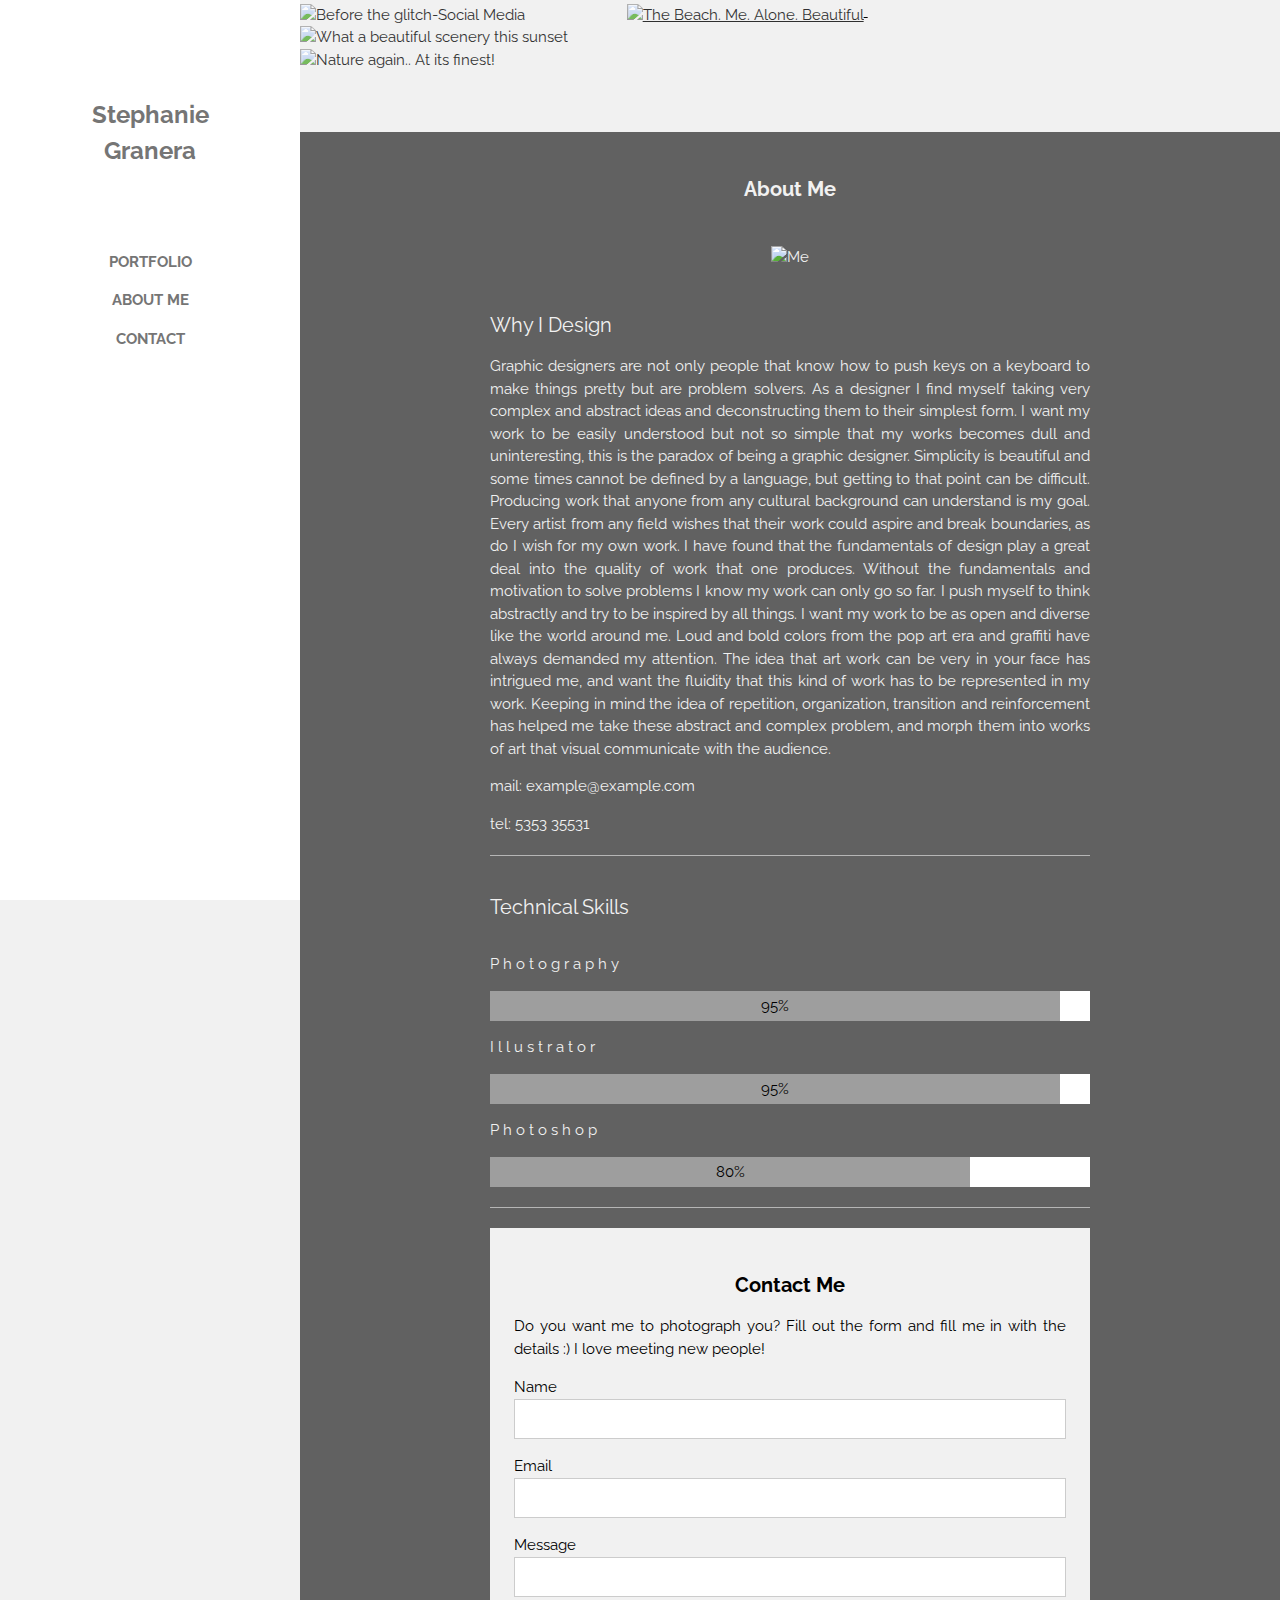
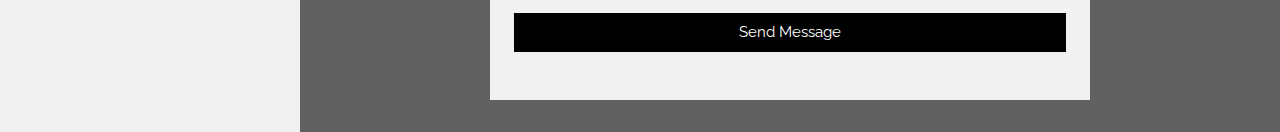
==== index.html @ f75df349 "website" ====
<!DOCTYPE html>
<html lang="en">
<title></title>
<meta charset="UTF-8">
<meta name="viewport" content="width=device-width, initial-scale=1">
<link rel="stylesheet" href="https://www.w3schools.com/w3css/4/w3.css">
<link rel="stylesheet" href="https://fonts.googleapis.com/css?family=Raleway">
<style>
body,h1,h2,h3,h4,h5 {font-family: "Raleway", sans-serif}
.w3-third img{margin-bottom: -6px; opacity: 0.8; cursor: pointer}
.w3-third img:hover{opacity: 1}
</style>
<body class="w3-light-grey w3-content" style="max-width:1600px">

<!-- Sidebar/menu -->
<nav class="w3-sidebar w3-bar-block w3-white w3-animate-left w3-text-grey w3-collapse w3-top w3-center" style="z-index:3;width:300px;font-weight:bold" id="mySidebar"><br>
  <h3 class="w3-padding-64 w3-center"><b>Stephanie<br>Granera</b></h3>
  <a href="javascript:void(0)" onclick="w3_close()" class="w3-bar-item w3-button w3-padding w3-hide-large">CLOSE</a>
  <a href="#" onclick="w3_close()" class="w3-bar-item w3-button">PORTFOLIO</a> 
  <a href="#about" onclick="w3_close()" class="w3-bar-item w3-button">ABOUT ME</a> 
  <a href="#contact" onclick="w3_close()" class="w3-bar-item w3-button">CONTACT</a>
</nav>

<!-- Top menu on small screens -->
<header class="w3-container w3-top w3-hide-large w3-white w3-xlarge w3-padding-16">
  <span class="w3-left w3-padding">SOME NAME</span>
  <a href="javascript:void(0)" class="w3-right w3-button w3-white" onclick="w3_open()">☰</a>
</header>

<!-- Overlay effect when opening sidebar on small screens -->
<div class="w3-overlay w3-hide-large w3-animate-opacity" onclick="w3_close()" style="cursor:pointer" title="close side menu" id="myOverlay"></div>

<!-- !PAGE CONTENT! -->
<div class="w3-main" style="margin-left:300px">

  <!-- Push down content on small screens --> 
  <div class="w3-hide-large" style="margin-top:83px"></div>
  
  <!-- Photo grid -->
  <div class="w3-row">
    <div class="w3-third">
      <img src="https://i.imgur.com/QHTkyZl.jpg" style="width:100%" onclick="onClick(this)" alt="Before the glitch-Social Media">
      <img src="https://i.imgur.com/UPJcC4j.jpg" style="width:100%" onclick="onClick(this)" alt="What a beautiful scenery this sunset">
       <img src="https://i.imgur.com/GGeFqFM.jpg" style="width:100%" onclick="onClick(this)" alt="Nature again.. At its finest!">
    </div>

    <div class="w3-third">
      <a href="http://threejsplaygnd.brangerbriz.net/s/?id=6688">
      <img src="https://i.imgur.com/88Acd4L.jpg" style="width:200%" onclick="onClick(this)" alt="The Beach. Me. Alone. Beautiful">
    </a>
      <a href="https://youtu.be/dOpPmusBoZ0">
      <img src="https://i.imgur.com/xi9pdO9.jpg" style="width:200%" onclick="onClick(this)" alt=>
    </a>
    </div>
  </div>

  <!-- Pagination -->
  <div class="w3-center w3-padding-32">
  </div>
  
  <!-- Modal for full size images on click-->
  <div id="modal01" class="w3-modal w3-black" style="padding-top:0" onclick="this.style.display='none'">
    <span class="w3-button w3-black w3-xlarge w3-display-topright">×</span>
    <div class="w3-modal-content w3-animate-zoom w3-center w3-transparent w3-padding-64">
      <img id="https://i.imgur.com/WC27ElL.jpg" class="w3-image">
      <p id="caption"></p>
    </div>
  </div>

  <!-- About section -->
  <div class="w3-container w3-dark-grey w3-center w3-text-light-grey w3-padding-32" id="about">
    <h4><b>About Me</b></h4>
    <img src="image/me.jpg" alt="Me" class="w3-image w3-padding-32" width="600" height="650">
    <div class="w3-content w3-justify" style="max-width:600px">
      <h4>Why I Design</h4>
      <p>Graphic designers are not only people that know how to push keys on a keyboard to make things pretty but are problem solvers. As a designer I find myself taking very complex and abstract ideas and deconstructing them to their simplest form. I want my work to be easily understood but not so simple that my works becomes dull and uninteresting, this is the paradox of being a graphic designer. Simplicity is beautiful and some times cannot be defined by a language, but getting to that point can be difficult. Producing work that anyone from any cultural background can understand is my goal. Every artist from any field wishes that their work could aspire and break boundaries, as do I wish for my own work. I have found that the fundamentals of design play a great deal into the quality of work that one produces. Without the fundamentals and motivation to solve problems I know my work can only go so far. I push myself to think abstractly and try to be inspired by all things. I want my work to be as open and diverse like the world around me. Loud and bold colors from the pop art era and graffiti have always demanded my attention. The idea that art work can be very in your face has intrigued me, and want the fluidity that this kind of work has to be represented in my work.  Keeping in mind the idea of repetition, organization, transition and reinforcement has helped me take these abstract and complex problem, and morph them into works of art that visual communicate with the audience. 
      </p>
      <p>mail: example@example.com</p>
      <p>tel: 5353 35531</p>
      <hr class="w3-opacity">
      <h4 class="w3-padding-16">Technical Skills</h4>
      <p class="w3-wide">Photography</p>
      <div class="w3-white">
        <div class="w3-container w3-padding-small w3-center w3-grey" style="width:95%">95%</div>
      </div>
      <p class="w3-wide">Illustrator</p>
      <div class="w3-white">
        <div class="w3-container w3-padding-small w3-center w3-grey" style="width:95%">95%</div>
      </div>
      <p class="w3-wide">Photoshop</p>
      <div class="w3-white">
        <div class="w3-container w3-padding-small w3-center w3-grey" style="width:80%">80%</div>
      </div>
      
      <hr class="w3-opacity">
  <!-- Contact section -->
  <div class="w3-container w3-light-grey w3-padding-32 w3-padding-large" id="contact">
    <div class="w3-content" style="max-width:600px">
      <h4 class="w3-center"><b>Contact Me</b></h4>
      <p>Do you want me to photograph you? Fill out the form and fill me in with the details :) I love meeting new people!</p>
      <form action="/action_page.php" target="_blank">
        <div class="w3-section">
          <label>Name</label>
          <input class="w3-input w3-border" type="text" name="Name" required>
        </div>
        <div class="w3-section">
          <label>Email</label>
          <input class="w3-input w3-border" type="text" name="Email" required>
        </div>
        <div class="w3-section">
          <label>Message</label>
          <input class="w3-input w3-border" type="text" name="Message" required>
        </div>
        <button type="submit" class="w3-button w3-block w3-black w3-margin-bottom">Send Message</button>
      </form>
    </div>
  </div>

  <!-- Footer -->
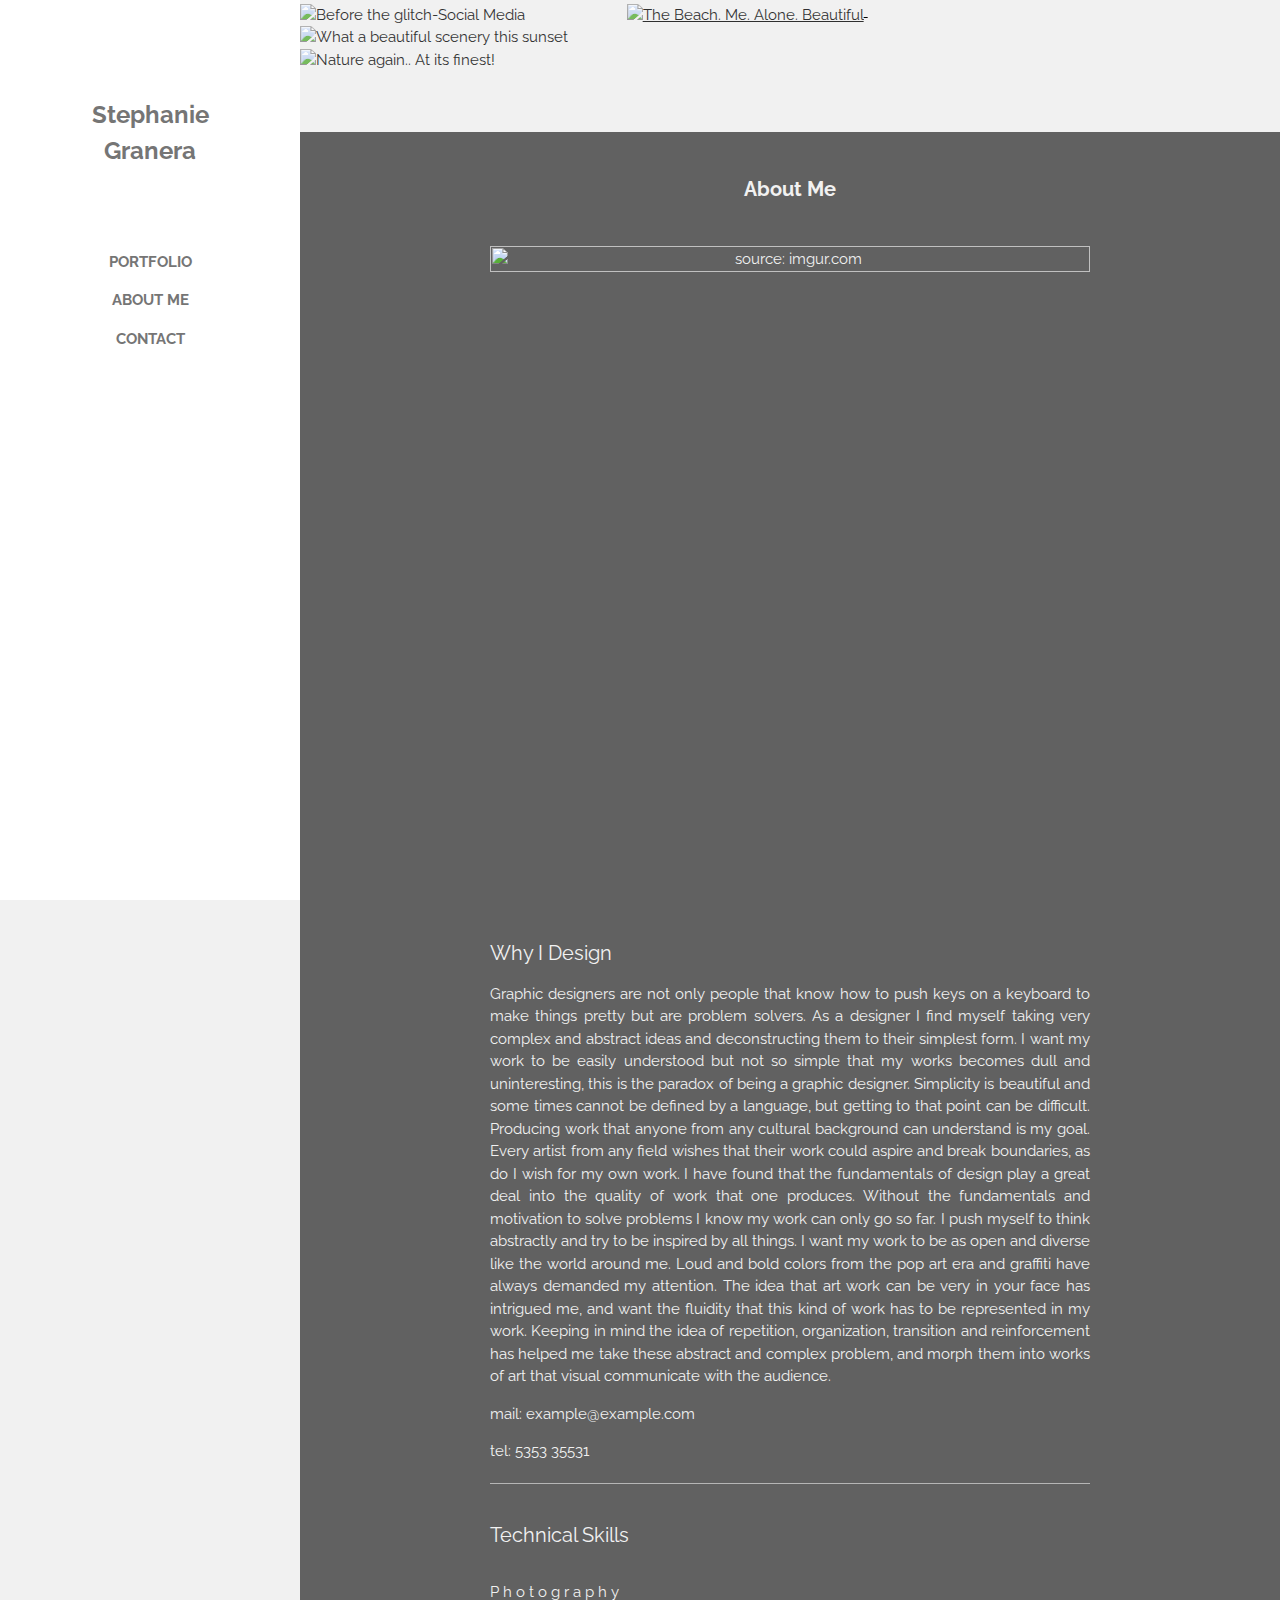
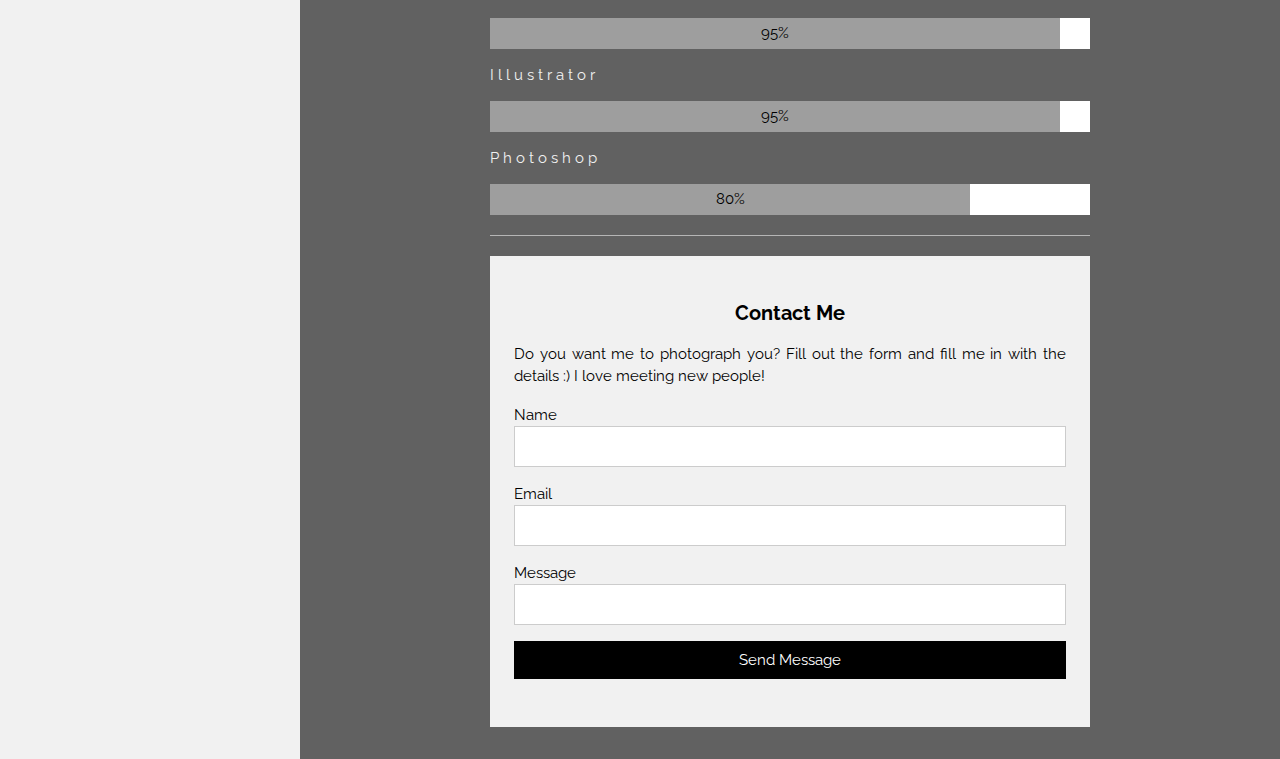
==== commit 2290770c: "umm" ====
--- a/index.html
+++ b/index.html
@@ -62,7 +62,7 @@
   <div id="modal01" class="w3-modal w3-black" style="padding-top:0" onclick="this.style.display='none'">
     <span class="w3-button w3-black w3-xlarge w3-display-topright">×</span>
     <div class="w3-modal-content w3-animate-zoom w3-center w3-transparent w3-padding-64">
-      <img id="https://i.imgur.com/WC27ElL.jpg" class="w3-image">
+      <img id="img01" class="w3-image">
       <p id="caption"></p>
     </div>
   </div>
@@ -70,7 +70,7 @@
   <!-- About section -->
   <div class="w3-container w3-dark-grey w3-center w3-text-light-grey w3-padding-32" id="about">
     <h4><b>About Me</b></h4>
-    <img src="image/me.jpg" alt="Me" class="w3-image w3-padding-32" width="600" height="650">
+    <a href="https://imgur.com/WC27ElL"><img src="https://i.imgur.com/WC27ElL.jpg" title="source: imgur.com" class="w3-image w3-padding-32" width="600" height="650" /></a>
     <div class="w3-content w3-justify" style="max-width:600px">
       <h4>Why I Design</h4>
       <p>Graphic designers are not only people that know how to push keys on a keyboard to make things pretty but are problem solvers. As a designer I find myself taking very complex and abstract ideas and deconstructing them to their simplest form. I want my work to be easily understood but not so simple that my works becomes dull and uninteresting, this is the paradox of being a graphic designer. Simplicity is beautiful and some times cannot be defined by a language, but getting to that point can be difficult. Producing work that anyone from any cultural background can understand is my goal. Every artist from any field wishes that their work could aspire and break boundaries, as do I wish for my own work. I have found that the fundamentals of design play a great deal into the quality of work that one produces. Without the fundamentals and motivation to solve problems I know my work can only go so far. I push myself to think abstractly and try to be inspired by all things. I want my work to be as open and diverse like the world around me. Loud and bold colors from the pop art era and graffiti have always demanded my attention. The idea that art work can be very in your face has intrigued me, and want the fluidity that this kind of work has to be represented in my work.  Keeping in mind the idea of repetition, organization, transition and reinforcement has helped me take these abstract and complex problem, and morph them into works of art that visual communicate with the audience. 
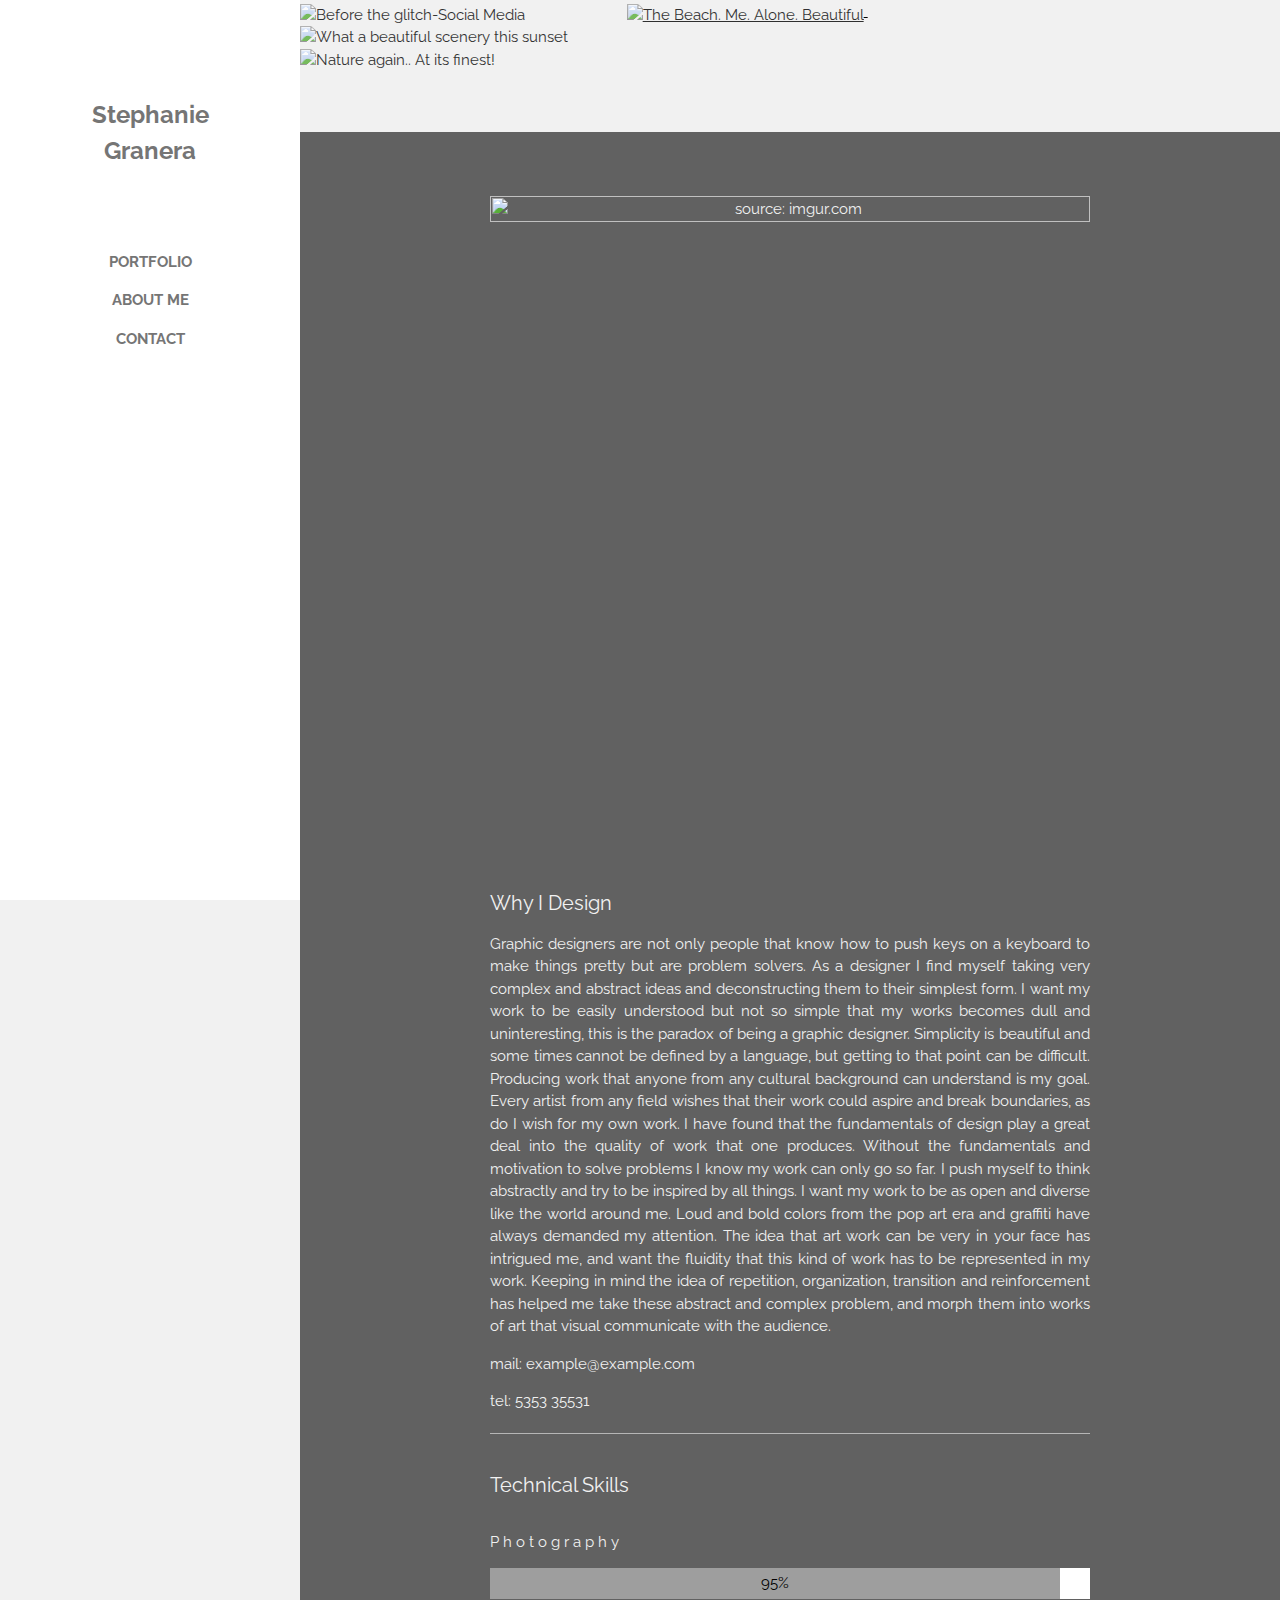
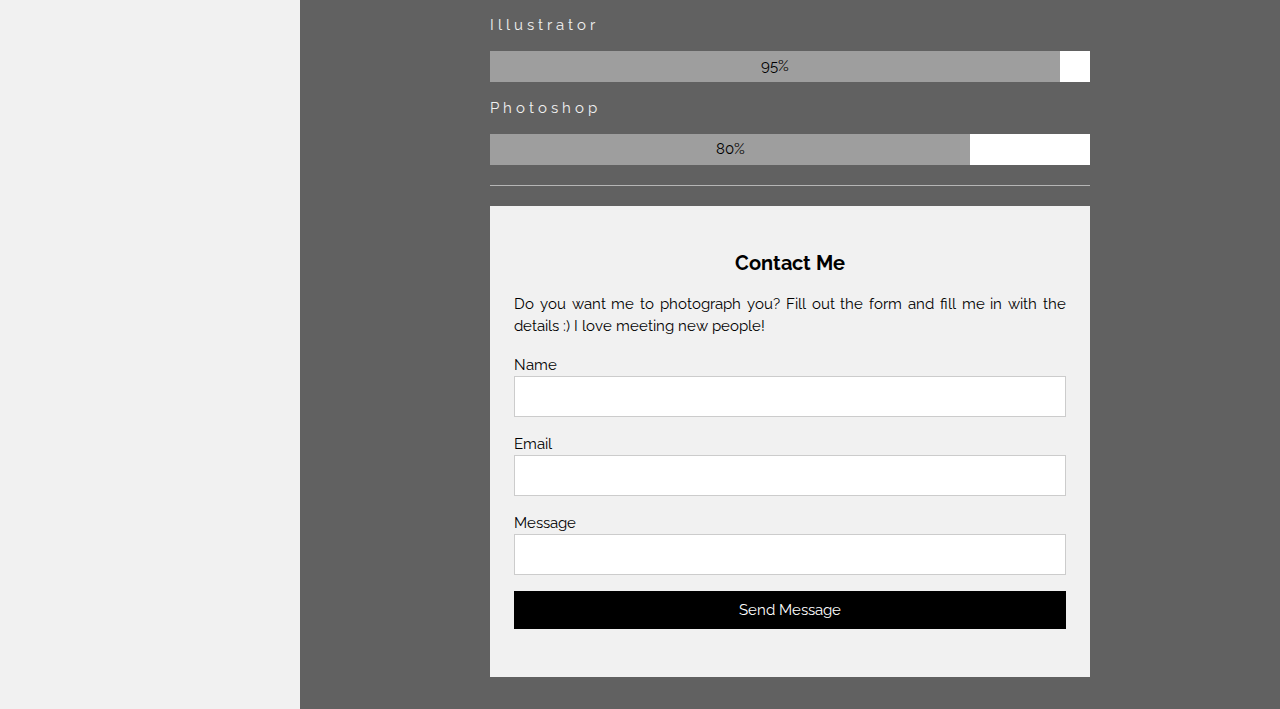
==== commit 5a42be65: "Update index.html" ====
--- a/index.html
+++ b/index.html
@@ -69,8 +69,7 @@
 
   <!-- About section -->
   <div class="w3-container w3-dark-grey w3-center w3-text-light-grey w3-padding-32" id="about">
-    <h4><b>About Me</b></h4>
-    <a href="https://imgur.com/WC27ElL"><img src="https://i.imgur.com/WC27ElL.jpg" title="source: imgur.com" class="w3-image w3-padding-32" width="600" height="650" /></a>
+  <img src="https://i.imgur.com/WC27ElL.jpg" title="source: imgur.com" class="w3-image w3-padding-32" width="600" height="650" /></a>
     <div class="w3-content w3-justify" style="max-width:600px">
       <h4>Why I Design</h4>
       <p>Graphic designers are not only people that know how to push keys on a keyboard to make things pretty but are problem solvers. As a designer I find myself taking very complex and abstract ideas and deconstructing them to their simplest form. I want my work to be easily understood but not so simple that my works becomes dull and uninteresting, this is the paradox of being a graphic designer. Simplicity is beautiful and some times cannot be defined by a language, but getting to that point can be difficult. Producing work that anyone from any cultural background can understand is my goal. Every artist from any field wishes that their work could aspire and break boundaries, as do I wish for my own work. I have found that the fundamentals of design play a great deal into the quality of work that one produces. Without the fundamentals and motivation to solve problems I know my work can only go so far. I push myself to think abstractly and try to be inspired by all things. I want my work to be as open and diverse like the world around me. Loud and bold colors from the pop art era and graffiti have always demanded my attention. The idea that art work can be very in your face has intrigued me, and want the fluidity that this kind of work has to be represented in my work.  Keeping in mind the idea of repetition, organization, transition and reinforcement has helped me take these abstract and complex problem, and morph them into works of art that visual communicate with the audience. 
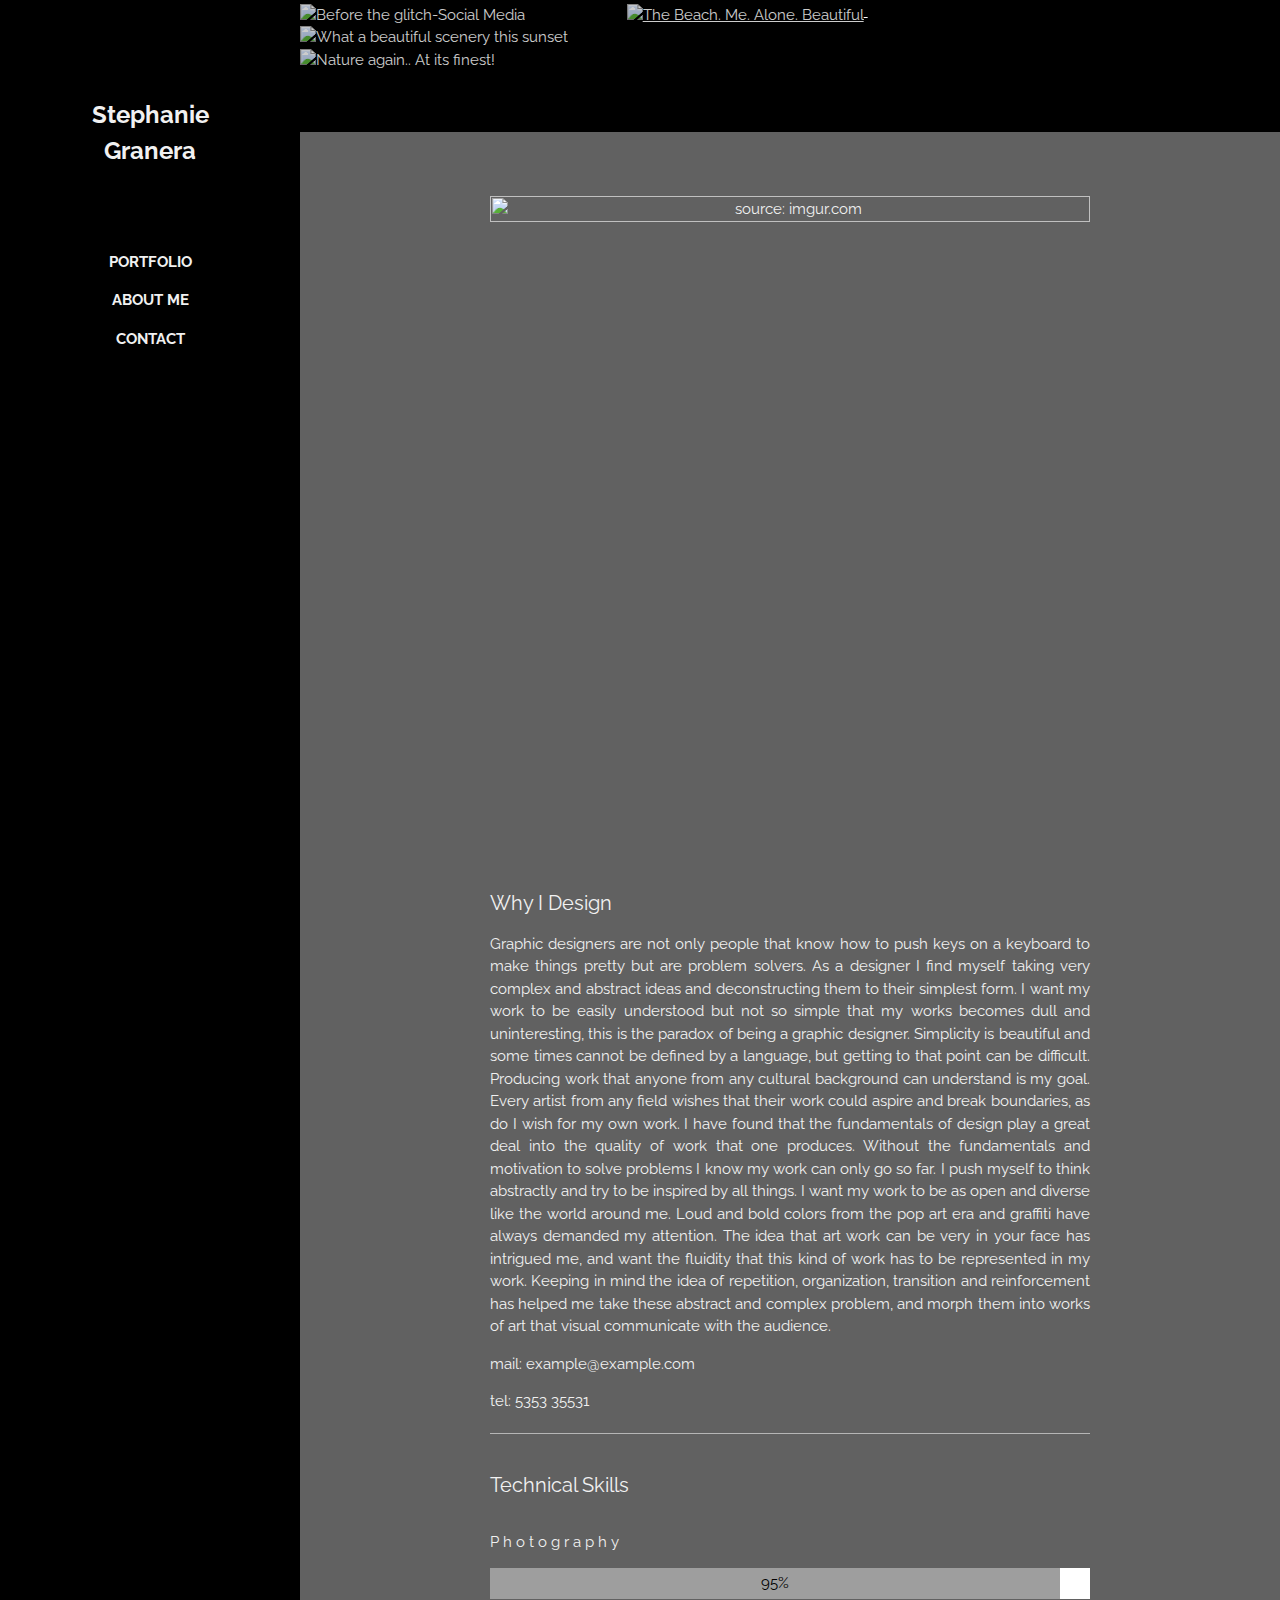
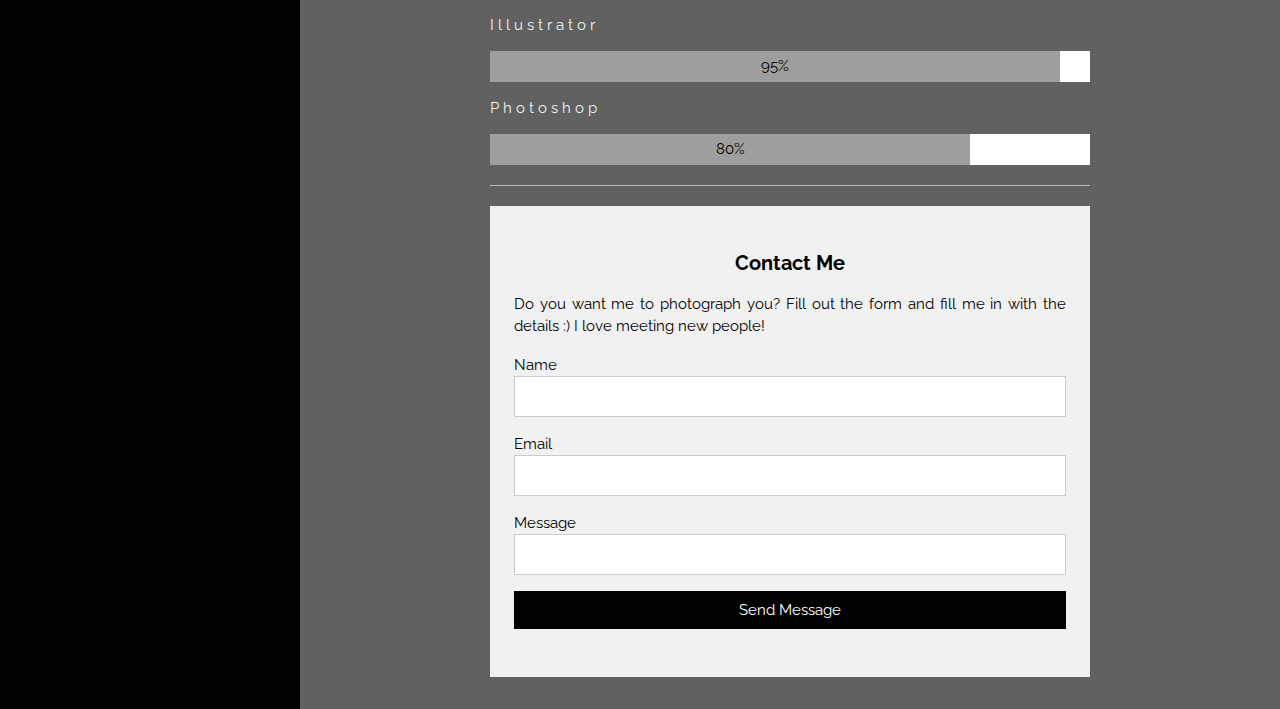
==== commit 08f03423: "new_web" ====
--- a/index.html
+++ b/index.html
@@ -10,10 +10,10 @@
 .w3-third img{margin-bottom: -6px; opacity: 0.8; cursor: pointer}
 .w3-third img:hover{opacity: 1}
 </style>
-<body class="w3-light-grey w3-content" style="max-width:1600px">
+<body class="w3-black w3-content" style="max-width:1600px">
 
 <!-- Sidebar/menu -->
-<nav class="w3-sidebar w3-bar-block w3-white w3-animate-left w3-text-grey w3-collapse w3-top w3-center" style="z-index:3;width:300px;font-weight:bold" id="mySidebar"><br>
+<nav class="w3-sidebar w3-bar-block w3-black w3-animate-left w3-text-light-grey w3-collapse w3-top w3-center" style="z-index:3;width:300px;font-weight:bold" id="mySidebar"><br>
   <h3 class="w3-padding-64 w3-center"><b>Stephanie<br>Granera</b></h3>
   <a href="javascript:void(0)" onclick="w3_close()" class="w3-bar-item w3-button w3-padding w3-hide-large">CLOSE</a>
   <a href="#" onclick="w3_close()" class="w3-bar-item w3-button">PORTFOLIO</a> 
@@ -22,9 +22,9 @@
 </nav>
 
 <!-- Top menu on small screens -->
-<header class="w3-container w3-top w3-hide-large w3-white w3-xlarge w3-padding-16">
+<header class="w3-container w3-top w3-hide-large w3-black w3-xlarge w3-padding-16">
   <span class="w3-left w3-padding">SOME NAME</span>
-  <a href="javascript:void(0)" class="w3-right w3-button w3-white" onclick="w3_open()">☰</a>
+  <a href="javascript:void(0)" class="w3-right w3-button w3-black" onclick="w3_open()">☰</a>
 </header>
 
 <!-- Overlay effect when opening sidebar on small screens -->
